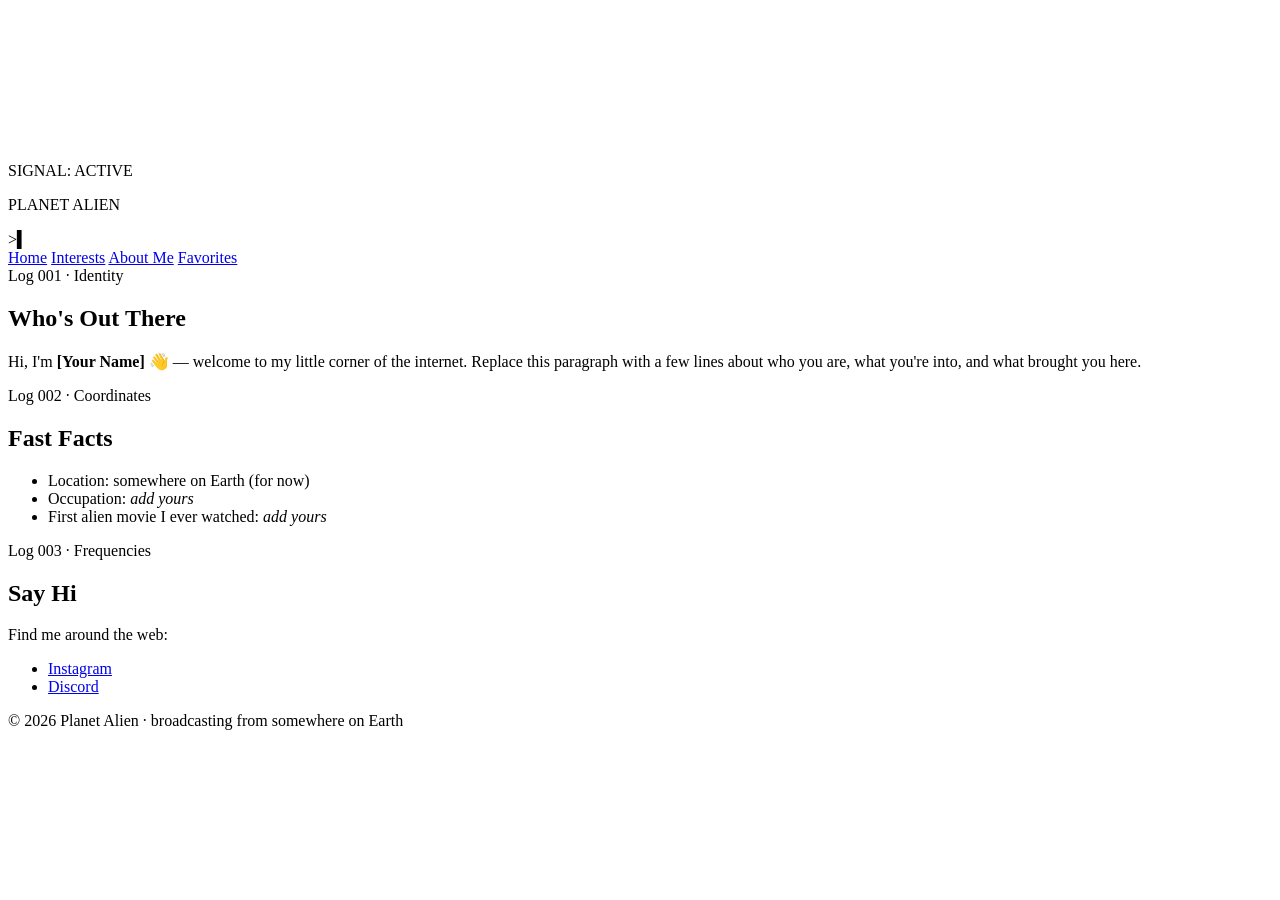
==== about.html @ 9adbf840 "Add files via upload" ====
<!DOCTYPE html>
<html lang="en">
<head>
<meta charset="UTF-8">
<meta name="viewport" content="width=device-width, initial-scale=1.0">
<title>Planet Alien · About Me</title>
<link rel="icon" href="data:image/svg+xml,%3Csvg xmlns='http://www.w3.org/2000/svg' viewBox='0 0 100 100'%3E%3Ctext y='.9em' font-size='90'%3E%F0%9F%91%BD%3C/text%3E%3C/svg%3E">
<link rel="preconnect" href="https://fonts.googleapis.com">
<link rel="preconnect" href="https://fonts.gstatic.com" crossorigin>
<link href="https://fonts.googleapis.com/css2?family=Orbitron:wght@400..900&family=Share+Tech+Mono&display=swap" rel="stylesheet">
<link rel="stylesheet" href="css/style.css">
</head>
<body>

<canvas id="stars"></canvas>
<div class="scanlines"></div>

<div class="wrapper">

  <header class="top">
    <div class="status-row">
      <div class="radar" aria-hidden="true"></div>
      <span>SIGNAL: <span class="status-active">ACTIVE</span></span>
    </div>
    <p class="sitename">PLANET ALIEN</p>
    <div class="terminal-line">
      <span class="prompt">&gt;</span><span id="typedText"></span><span class="cursor">▍</span>
    </div>
  </header>

  <nav class="navigation">
    <a href="index.html">Home</a>
    <a href="interests.html">Interests</a>
    <a href="about.html">About Me</a>
    <a href="favorites.html">Favorites</a>
  </nav>

  <main>
    <section class="box">
      <div class="eyebrow">Log 001 · Identity</div>
      <h2>Who's Out There</h2>
      <p>Hi, I'm <strong>[Your Name]</strong> 👋 — welcome to my little corner of the internet. Replace this paragraph with a few lines about who you are, what you're into, and what brought you here.</p>
    </section>

    <section class="grid">
      <div class="box">
        <div class="eyebrow">Log 002 · Coordinates</div>
        <h2>Fast Facts</h2>
        <ul>
          <li>Location: somewhere on Earth (for now)</li>
          <li>Occupation: <em>add yours</em></li>
          <li>First alien movie I ever watched: <em>add yours</em></li>
        </ul>
      </div>
      <div class="box">
        <div class="eyebrow">Log 003 · Frequencies</div>
        <h2>Say Hi</h2>
        <p>Find me around the web:</p>
        <ul>
          <li><a href="#">Instagram</a></li>
          <li><a href="#">Discord</a></li>
        </ul>
      </div>
    </section>
  </main>

  <footer class="footer">
    <p>&copy; 2026 Planet Alien · broadcasting from somewhere on Earth</p>
  </footer>

</div>

<script src="js/main.js"></script>
</body>
</html>
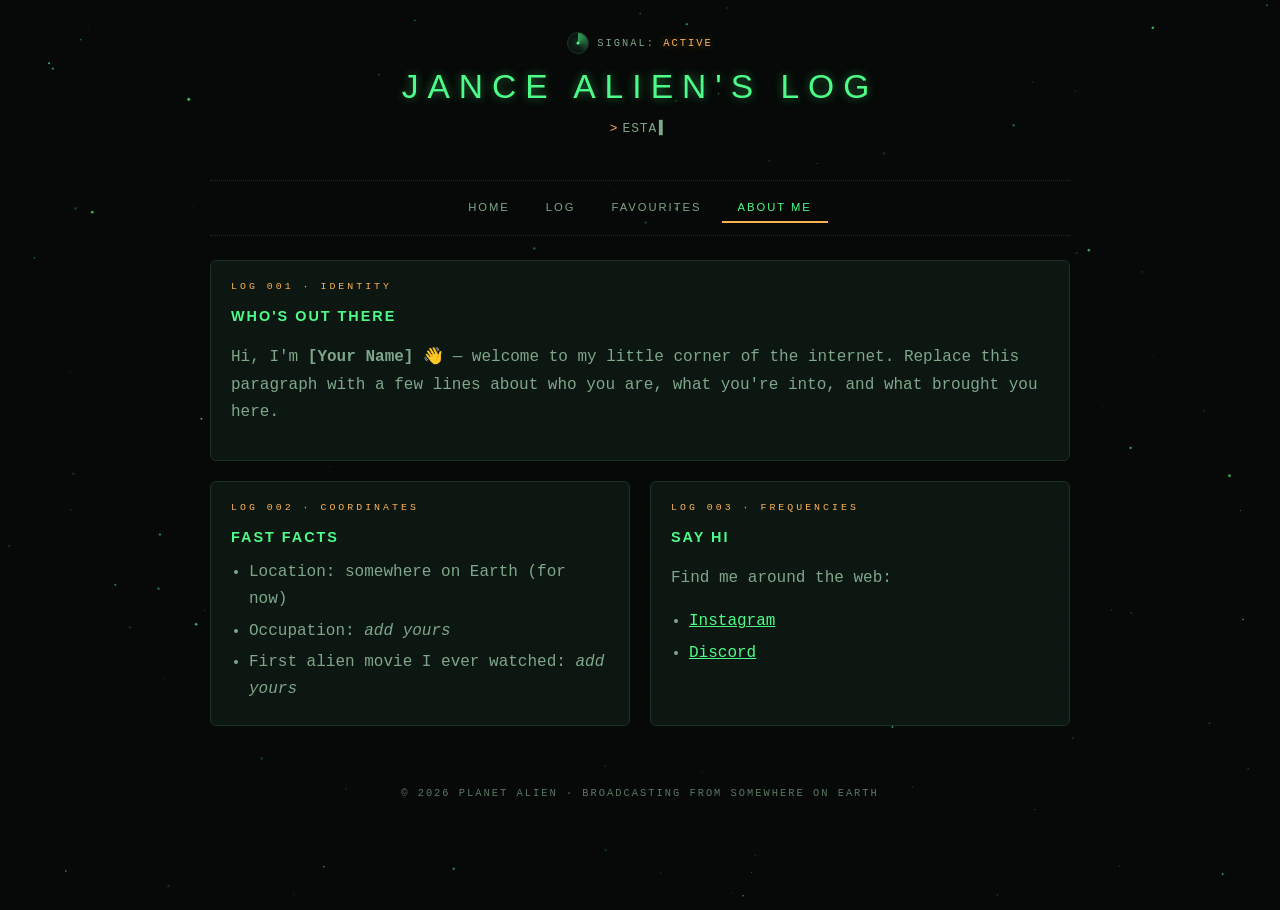
==== commit 8ef977a8: "aboutmeBELLO" ====
--- a/about.html
+++ b/about.html
@@ -3,14 +3,16 @@
 <head>
 <meta charset="UTF-8">
 <meta name="viewport" content="width=device-width, initial-scale=1.0">
-<title>Planet Alien · About Me</title>
-<link rel="icon" href="data:image/svg+xml,%3Csvg xmlns='http://www.w3.org/2000/svg' viewBox='0 0 100 100'%3E%3Ctext y='.9em' font-size='90'%3E%F0%9F%91%BD%3C/text%3E%3C/svg%3E">
+<meta http-equiv="Content-Security-Policy" content="default-src 'self'; script-src 'self'; style-src 'self' https://fonts.googleapis.com; font-src https://fonts.gstatic.com; img-src 'self' https://placehold.co https://file.garden; connect-src 'self'; base-uri 'self'; form-action 'self';">
+<meta name="referrer" content="strict-origin-when-cross-origin">
+<title>PowerAlien · About Me</title>
+<link rel="icon" type="image/png" href="https://file.garden/aI8-BqCdkxABOmJv/alienicon.png">
 <link rel="preconnect" href="https://fonts.googleapis.com">
 <link rel="preconnect" href="https://fonts.gstatic.com" crossorigin>
 <link href="https://fonts.googleapis.com/css2?family=Orbitron:wght@400..900&family=Share+Tech+Mono&display=swap" rel="stylesheet">
 <link rel="stylesheet" href="css/style.css">
 </head>
-<body>
+<body class="js-loading">
 
 <canvas id="stars"></canvas>
 <div class="scanlines"></div>
@@ -22,7 +24,7 @@
       <div class="radar" aria-hidden="true"></div>
       <span>SIGNAL: <span class="status-active">ACTIVE</span></span>
     </div>
-    <p class="sitename">PLANET ALIEN</p>
+    <p class="sitename">JANCE ALIEN'S LOG</p>
     <div class="terminal-line">
       <span class="prompt">&gt;</span><span id="typedText"></span><span class="cursor">▍</span>
     </div>
@@ -30,9 +32,9 @@
 
   <nav class="navigation">
     <a href="index.html">Home</a>
-    <a href="interests.html">Interests</a>
+    <a href="log.html">Log</a>
+    <a href="favorites.html">Favourites</a>
     <a href="about.html">About Me</a>
-    <a href="favorites.html">Favorites</a>
   </nav>
 
   <main>
--- a/css/style.css
+++ b/css/style.css
@@ -0,0 +1,518 @@
+/* ==========================================================
+   PLANET ALIEN — shared stylesheet
+   Design: dark "transmission log" terminal, green signal /
+   amber status accents, radar sweep + starfield + scanlines.
+   ========================================================== */
+
+:root {
+  --bg: #060907;
+  --panel: #0d1712;
+  --panel-alt: #0a140e;
+  --border: #1c3323;
+  --green: #4dff8a;
+  --green-dim: #7fa88c;
+  --amber: #ffb454;
+  --glow-green: 0 0 10px rgba(77, 255, 138, 0.45);
+  --glow-amber: 0 0 8px rgba(255, 180, 84, 0.45);
+  --font-display: 'Orbitron', sans-serif;
+  --font-mono: 'Share Tech Mono', monospace;
+}
+
+* { box-sizing: border-box; }
+html, body { margin: 0; padding: 0; }
+html { background: var(--bg); }
+
+body {
+  background: var(--bg);
+  color: var(--green-dim);
+  font-family: var(--font-mono);
+  min-height: 100vh;
+  position: relative;
+  overflow-x: hidden;
+  transform: translateY(0) scale(1);
+  transition: transform 0.35s cubic-bezier(0.4, 0, 0.2, 1);
+}
+
+/* Applied to <body> on load and just before following a link, so pages
+   settle into place instead of hard-cutting between each other. Text
+   stays fully visible the whole time — only position/scale animate.
+   See js/main.js. */
+body.js-loading {
+  transform: translateY(14px) scale(0.99);
+}
+
+#stars {
+  position: fixed;
+  inset: 0;
+  z-index: -2;
+}
+
+.scanlines {
+  position: fixed;
+  inset: 0;
+  z-index: 40;
+  pointer-events: none;
+  background: repeating-linear-gradient(
+    to bottom,
+    rgba(0, 0, 0, 0) 0px,
+    rgba(0, 0, 0, 0) 2px,
+    rgba(0, 0, 0, 0.18) 3px
+  );
+  opacity: 0.32;
+  animation: flicker 8s ease-in-out infinite;
+}
+@keyframes flicker {
+  0%, 100% { opacity: 0.32; }
+  50% { opacity: 0.22; }
+}
+@media (prefers-reduced-motion: reduce) {
+  .scanlines { animation: none; opacity: 0.28; }
+  body { transition: none; }
+}
+
+::-webkit-scrollbar { width: 8px; }
+::-webkit-scrollbar-thumb { background: var(--green-dim); border-radius: 4px; }
+::-webkit-scrollbar-track { background: var(--bg); }
+
+a { color: var(--green); }
+a:hover { color: var(--amber); }
+a:focus-visible, button:focus-visible {
+  outline: 2px solid var(--amber);
+  outline-offset: 3px;
+}
+
+.wrapper {
+  max-width: 900px;
+  margin: 0 auto;
+  padding: 32px 20px 60px;
+  position: relative;
+  z-index: 1;
+}
+
+/* ===== Header ===== */
+header.top { text-align: center; padding-bottom: 20px; }
+
+.status-row {
+  display: flex;
+  align-items: center;
+  justify-content: center;
+  gap: 8px;
+  margin-bottom: 14px;
+  font-size: 0.65rem;
+  letter-spacing: 2px;
+  text-transform: uppercase;
+  color: var(--green-dim);
+}
+.status-active { color: var(--amber); text-shadow: var(--glow-amber); }
+
+.radar {
+  width: 22px; height: 22px;
+  border-radius: 50%;
+  border: 1px solid var(--border);
+  background: var(--panel);
+  position: relative;
+  overflow: hidden;
+}
+.radar::before {
+  content: "";
+  position: absolute; inset: 0;
+  background: conic-gradient(from 0deg, rgba(77, 255, 138, 0.6), transparent 45%);
+  animation: sweep 3s linear infinite;
+}
+.radar::after {
+  content: "";
+  position: absolute; top: 50%; left: 50%;
+  width: 3px; height: 3px; border-radius: 50%;
+  background: var(--green);
+  box-shadow: 0 0 6px var(--green);
+  transform: translate(-50%, -50%);
+}
+@keyframes sweep { to { transform: rotate(360deg); } }
+@media (prefers-reduced-motion: reduce) {
+  .radar::before { animation: none; }
+}
+
+.sitename {
+  font-family: var(--font-display);
+  font-size: 2.1rem;
+  letter-spacing: 9px;
+  color: var(--green);
+  text-shadow: var(--glow-green);
+  margin: 0 0 14px;
+}
+
+.terminal-line {
+  font-size: 0.8rem;
+  letter-spacing: 1px;
+  color: var(--green-dim);
+  min-height: 1.2em;
+}
+.terminal-line .prompt { color: var(--amber); margin-right: 4px; }
+.cursor {
+  display: inline-block;
+  margin-left: 2px;
+  animation: blink 1s steps(1) infinite;
+}
+@keyframes blink { 50% { opacity: 0; } }
+@media (prefers-reduced-motion: reduce) {
+  .cursor { animation: none; }
+}
+
+/* ===== Nav ===== */
+nav.navigation {
+  display: flex;
+  justify-content: center;
+  flex-wrap: wrap;
+  gap: 4px;
+  margin: 24px 0;
+  border-top: 1px dotted var(--border);
+  border-bottom: 1px dotted var(--border);
+  padding: 12px 0;
+}
+nav.navigation a {
+  font-family: var(--font-display);
+  font-size: 0.7rem;
+  letter-spacing: 2px;
+  text-transform: uppercase;
+  text-decoration: none;
+  color: var(--green-dim);
+  padding: 8px 16px;
+  border-bottom: 2px solid transparent;
+  transition: color 0.2s, border-color 0.2s;
+}
+nav.navigation a:hover,
+nav.navigation a.active {
+  color: var(--green);
+  border-bottom-color: var(--amber);
+}
+
+/* ===== Boxes / sections ===== */
+.eyebrow {
+  font-family: var(--font-mono);
+  font-size: 0.62rem;
+  letter-spacing: 3px;
+  text-transform: uppercase;
+  color: var(--amber);
+  margin-bottom: 8px;
+}
+
+.box {
+  background: var(--panel);
+  border: 1px solid var(--border);
+  border-radius: 6px;
+  padding: 18px 20px;
+  margin-bottom: 20px;
+  line-height: 1.7;
+}
+.box h2 {
+  font-family: var(--font-display);
+  font-size: 0.9rem;
+  letter-spacing: 2px;
+  text-transform: uppercase;
+  color: var(--green);
+  margin: 0 0 10px;
+}
+.box ul { margin: 0; padding-left: 18px; }
+.box li { margin-bottom: 4px; }
+.box code {
+  background: var(--panel-alt);
+  border: 1px solid var(--border);
+  padding: 1px 5px;
+  border-radius: 3px;
+  color: var(--amber);
+  font-size: 0.85em;
+}
+
+.grid {
+  display: grid;
+  grid-template-columns: repeat(auto-fit, minmax(240px, 1fr));
+  gap: 20px;
+}
+
+/* ===== Gallery (favorites page) ===== */
+.gallery {
+  display: grid;
+  grid-template-columns: repeat(auto-fill, minmax(150px, 1fr));
+  gap: 16px;
+  margin-bottom: 20px;
+}
+.gallery-item {
+  background: var(--panel);
+  border: 1px solid var(--border);
+  border-radius: 6px;
+  overflow: hidden;
+  cursor: pointer;
+  transition: transform 0.2s, border-color 0.2s, box-shadow 0.2s;
+}
+.gallery-item:hover,
+.gallery-item:focus-visible {
+  border-color: var(--green);
+  box-shadow: var(--glow-green);
+  transform: translateY(-3px);
+}
+.gallery-item img {
+  width: 100%;
+  aspect-ratio: 2 / 3;
+  object-fit: cover;
+  display: block;
+}
+.gallery-item .cap {
+  font-size: 0.62rem;
+  letter-spacing: 1px;
+  text-align: center;
+  padding: 8px 4px;
+  text-transform: uppercase;
+  color: var(--green-dim);
+}
+
+/* ===== Lightbox (shared base — used by log.html, movies/shows) ===== */
+.lightbox {
+  position: fixed;
+  inset: 0;
+  z-index: 999;
+  display: none;
+  align-items: center;
+  justify-content: center;
+  padding: 20px;
+  background: rgba(3, 6, 4, 0.55);
+  backdrop-filter: blur(10px);
+  -webkit-backdrop-filter: blur(10px);
+}
+.lightbox.open { display: flex; }
+
+.lightbox-panel {
+  position: relative;
+  display: flex;
+  flex-wrap: wrap;
+  width: 100%;
+  max-width: 780px;
+  max-height: 85vh;
+  background: var(--panel);
+  border: 1px solid var(--green);
+  border-radius: 8px;
+  box-shadow: 0 0 40px rgba(77, 255, 138, 0.25);
+  overflow: hidden;
+}
+
+.lightbox-media {
+  flex: 1 1 280px;
+  background: var(--panel-alt);
+  min-height: 220px;
+}
+.lightbox-media img {
+  width: 100%;
+  height: 100%;
+  max-height: 85vh;
+  object-fit: cover;
+  display: block;
+}
+
+.lightbox-info {
+  flex: 1 1 260px;
+  padding: 30px 28px;
+  display: flex;
+  flex-direction: column;
+  gap: 12px;
+  overflow-y: auto;
+}
+.lightbox-title {
+  font-family: var(--font-display);
+  color: var(--green);
+  font-size: 1rem;
+  letter-spacing: 2px;
+  text-transform: uppercase;
+  text-shadow: var(--glow-green);
+}
+.lightbox-rating {
+  font-family: var(--font-mono);
+  color: var(--amber);
+  font-size: 0.75rem;
+  letter-spacing: 2px;
+  text-transform: uppercase;
+}
+.lightbox-rating:empty { display: none; }
+.lightbox-log {
+  font-size: 0.85rem;
+  line-height: 1.7;
+  color: var(--green-dim);
+  margin: 0;
+}
+
+.lightbox-close {
+  position: absolute;
+  z-index: 3;
+  top: 14px; right: 14px;
+  font-size: 1.4rem;
+  padding: 2px 10px;
+  line-height: 1;
+  background: var(--panel);
+  border: 1px solid var(--border);
+  color: var(--green);
+  cursor: pointer;
+  border-radius: 4px;
+}
+.lightbox-close:hover {
+  color: var(--amber);
+  border-color: var(--amber);
+}
+
+/* Prev/next sit inside a wide invisible "hotzone" along each edge. On
+   mouse devices the arrow itself is hidden until you move the cursor
+   into that zone, then it slides in — see js/lightbox.js for markup.
+   Touch devices always show the arrows, since there's no hover to reveal them. */
+.lightbox-hotzone {
+  position: absolute;
+  top: 0; bottom: 0;
+  width: 90px;
+  max-width: 30%;
+  display: flex;
+  align-items: center;
+  z-index: 2;
+}
+.lightbox-hotzone-left { left: 0; justify-content: flex-start; }
+.lightbox-hotzone-right { right: 0; justify-content: flex-end; }
+
+.lightbox-prev, .lightbox-next {
+  margin: 0 10px;
+  font-size: 1.2rem;
+  padding: 10px 14px;
+  background: var(--panel);
+  border: 1px solid var(--border);
+  color: var(--green);
+  cursor: pointer;
+  border-radius: 4px;
+}
+.lightbox-prev:hover, .lightbox-next:hover {
+  color: var(--amber);
+  border-color: var(--amber);
+}
+@media (hover: hover) {
+  .lightbox-prev, .lightbox-next {
+    opacity: 0;
+    transition: opacity 0.25s ease, transform 0.25s ease;
+  }
+  .lightbox-hotzone-left .lightbox-prev { transform: translateX(-10px); }
+  .lightbox-hotzone-right .lightbox-next { transform: translateX(10px); }
+  .lightbox-hotzone:hover .lightbox-prev,
+  .lightbox-hotzone:hover .lightbox-next {
+    opacity: 1;
+    transform: translateX(0);
+  }
+}
+
+@media (max-width: 640px) {
+  .lightbox-panel { flex-direction: column; max-height: 90vh; }
+  .lightbox-media { min-height: 200px; }
+  .lightbox-media img { max-height: 38vh; }
+}
+
+/* ===== Lightbox — character-card variant (favorites.html) =====
+   Image on top, name + why-I-love-them note below, rounded card,
+   gradient border that matches each entry's colors — set at runtime
+   via --char-c1 / --char-c2 from each image's data-color-1 / data-color-2. */
+.lightbox-character .lightbox-panel {
+  display: block;
+  max-width: 420px;
+  border: none;
+  border-radius: 32px;
+  padding: 3px;
+  background: linear-gradient(160deg, var(--char-c1, var(--green)), var(--char-c2, var(--amber)));
+  box-shadow: 0 0 40px -6px var(--char-c1, var(--green));
+  overflow: visible;
+}
+.lightbox-panel-inner {
+  position: relative;
+  display: flex;
+  flex-direction: column;
+  background: var(--panel);
+  border-radius: 29px;
+  overflow: hidden;
+  max-height: calc(85vh - 6px);
+}
+.lightbox-character .lightbox-media {
+  flex: 0 0 auto;
+  max-height: 55vh;
+}
+.lightbox-character .lightbox-media img {
+  max-height: 55vh;
+}
+.lightbox-character .lightbox-info {
+  text-align: center;
+  padding: 22px 26px 26px;
+}
+.lightbox-character .lightbox-title { font-size: 1.1rem; }
+.lightbox-character .lightbox-prev,
+.lightbox-character .lightbox-next {
+  position: absolute;
+  top: 50%;
+  transform: translateY(-50%);
+  z-index: 3;
+  opacity: 1;
+}
+.lightbox-character .lightbox-prev { left: 10px; }
+.lightbox-character .lightbox-next { right: 10px; }
+
+@media (max-width: 480px) {
+  .lightbox-character .lightbox-panel { max-width: 92vw; }
+}
+
+.welcome-wave {
+  display: flex;
+  flex-direction: column;
+  align-items: center;
+  gap: 6px;
+  margin-top: 18px;
+}
+.wave-alien { width: 90px; height: auto; display: block; }
+.wave-alien-body, .wave-alien-head {
+  fill: var(--panel-alt);
+  stroke: var(--green);
+  stroke-width: 2;
+}
+.wave-alien-eye { fill: #0a0f0c; }
+.wave-alien-pupil { fill: var(--green); }
+.wave-alien-limb {
+  fill: none;
+  stroke: var(--green);
+  stroke-width: 5;
+  stroke-linecap: round;
+}
+.wave-alien-hand {
+  fill: var(--panel-alt);
+  stroke: var(--green);
+  stroke-width: 2;
+}
+.wave-alien-arm {
+  transform-origin: 84px 78px;
+  animation: alien-wave 1.6s ease-in-out infinite;
+}
+@keyframes alien-wave {
+  0%, 100% { transform: rotate(0deg); }
+  50% { transform: rotate(-18deg); }
+}
+.welcome-wave-caption {
+  font-family: var(--font-display);
+  font-size: 0.65rem;
+  letter-spacing: 2px;
+  text-transform: uppercase;
+  color: var(--amber);
+  margin: 0;
+}
+@media (prefers-reduced-motion: reduce) {
+  .wave-alien-arm { animation: none; }
+}
+
+/* ===== Footer ===== */
+footer.footer {
+  text-align: center;
+  font-size: 0.65rem;
+  letter-spacing: 2px;
+  color: var(--green-dim);
+  opacity: 0.7;
+  padding-top: 30px;
+  text-transform: uppercase;
+}
+
+@media (max-width: 600px) {
+  .sitename { font-size: 1.4rem; letter-spacing: 4px; }
+}
